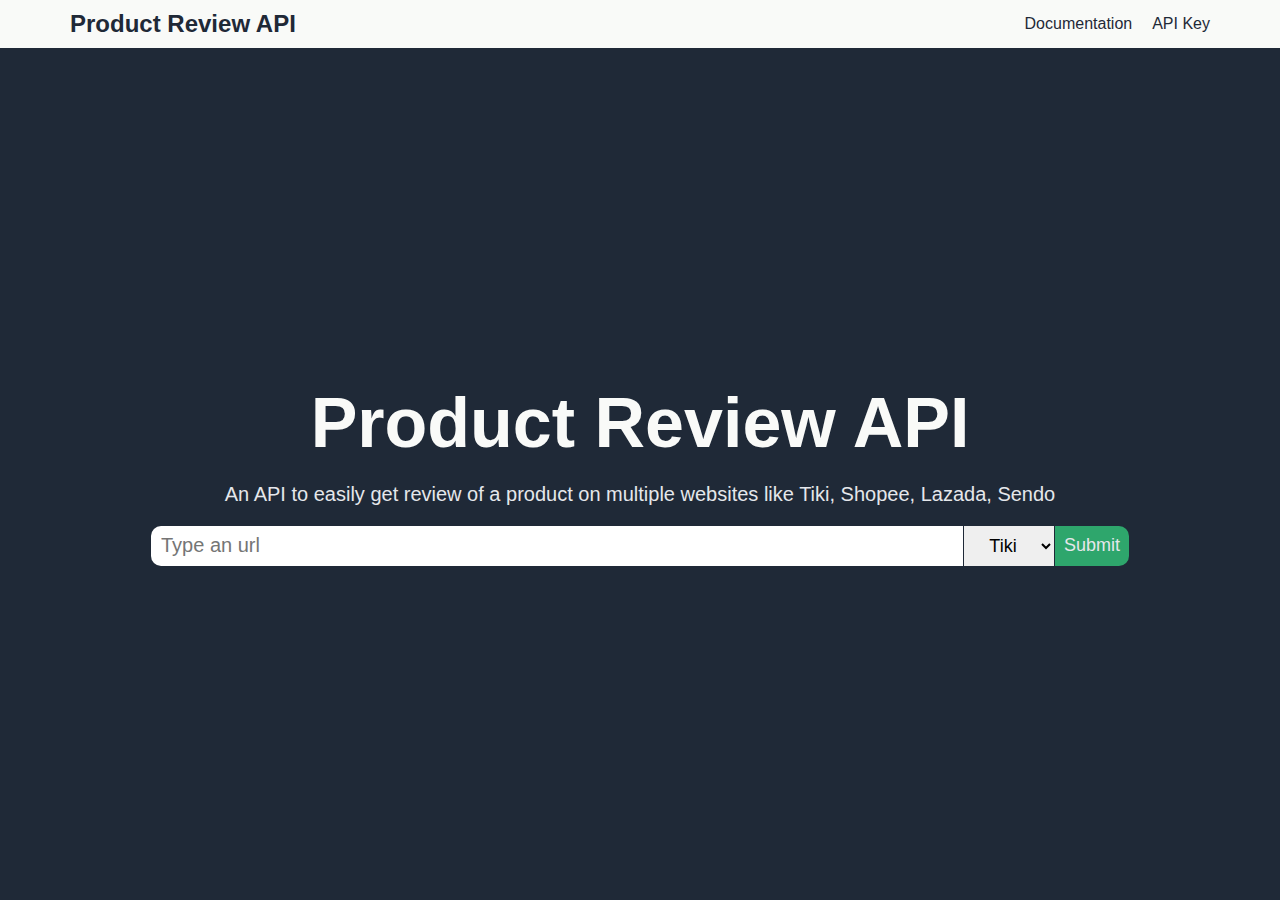
==== templates/index.html @ 45b90212 "Add select site field and submit button to search form" ====
<!DOCTYPE html>
<html lang="en">
<head>
  <meta charset="UTF-8">
  <meta http-equiv="X-UA-Compatible" content="IE=edge">
  <meta name="viewport" content="width=device-width, initial-scale=1.0">
  <title>Product Review API</title>
  <link rel="stylesheet" href="../static/style.css">
</head>
<body>
  <navbar>
    <div class="logo">Product Review API</div>
    <div class="links">
      <ul>
        <li><a href="#">Documentation</a></li>
        <li><a href="#">API Key</a></li>
      </ul>
    </div>
  </navbar>
  <div class="homepage">
    <h1>Product Review API</h1>
    <p>An API to easily get review of a product on multiple websites like Tiki, Shopee, Lazada, Sendo</p>
    <form id="search-form" action="/review" method="get">
      <div class="search-bar">
        <input placeholder="Type an url" name="url">
      </div>
      <div class="select-site">
        <select name="site">
          <option value="tiki">Tiki</option>
          <option value="sendo">Sendo</option>
          <option value="lazada">Lazada</option>
        </select>
      </div>
      <div class="submit-button">
        <input type="submit" value="Submit">
      </div>
    </form>
  </div>
  
</body>
</html>
---- static/style.css ----
body {
    margin: 0;
    height: 100vh;
    font-family: Roboto, sans-serif;
    display: flex;
    flex-direction: column;
}

navbar {
    background-color: #f9faf8;
    color: #1f2937;
    display: flex;
    align-items: center;
    justify-content: space-between;
    padding: 10px 20px;
    margin-bottom: 0;
    column-gap: 20px;
}

.logo {
    font-weight: bold;
    font-size: 24px;
    margin-left: 50px;
}

ul {
    margin-top: 0;
    margin-bottom: 0;
    margin-left: 0;
    margin-right: 50px;
    padding: 0;
    list-style: none;
    display: flex;
    column-gap: 20px;
    color: #e5e7eb;
}

li>a {
    color: #1f2937;
    text-decoration: none;
}

.homepage {
    display: flex;
    flex-direction: column;
    background-color: #1f2937;
    flex-grow: 1;
    justify-content: center;
    align-items: center;
}

h1 {
    color: #f9faf8;
    font-size: 70px;
    margin: 0;
}

p {
    color: #e5e7eb;
    margin-left: 50px;
    margin-right: 50px;
    font-size: 20px;
}

#search-form {
    display: flex;
    flex-direction: row;
}

.search-bar>input {
    box-sizing: content-box;
    width: 800px;
    height: 30px;
    font-size: 20px;
    padding-top: 5px;
    padding-bottom: 5px;
    padding-left: 10px;
    border: 2px;
    margin-right: 1px;
    border-top-left-radius: 10px;
    border-bottom-left-radius: 10px;
}

.select-site>select {
    box-sizing: content-box;
    width: 90px;
    height: 30px;
    font-size: 18px;
    padding-top: 5px;
    padding-bottom: 5px;
    border: 2px;
    margin-right: 1px;
    text-align: center;
}

.submit-button>input {
    box-sizing: content-box;
    width: 60px;
    height: 30px;
    font-size: 18px;
    padding-top: 5px;
    padding-bottom: 5px;
    padding-right: 7px;
    padding-left: 7px;
    border: 2px;
    background-color: #2ea66c;
    color: #e5e7eb;
    text-align: center;
    border: 2px;
    border-top-right-radius: 10px;
    border-bottom-right-radius: 10px;
}
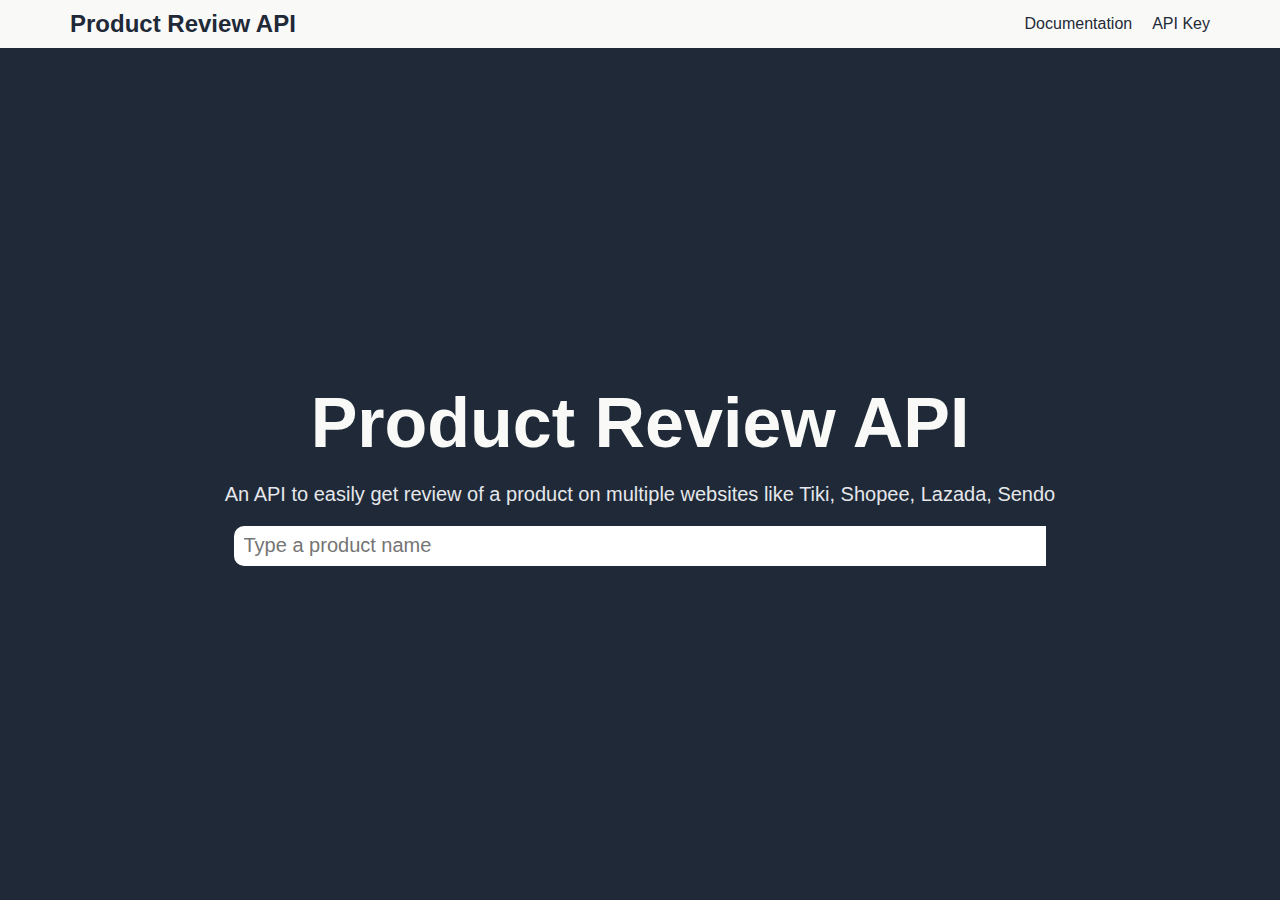
==== commit b3bf6e7e: "Scrape by product by name, change limiter to review count" ====
--- a/templates/index.html
+++ b/templates/index.html
@@ -20,22 +20,10 @@
   <div class="homepage">
     <h1>Product Review API</h1>
     <p>An API to easily get review of a product on multiple websites like Tiki, Shopee, Lazada, Sendo</p>
-    <form id="search-form" action="/review" method="get">
-      <div class="search-bar">
-        <input placeholder="Type an url" name="url">
-      </div>
-      <div class="select-site">
-        <select name="site">
-          <option value="tiki">Tiki</option>
-          <option value="sendo">Sendo</option>
-          <option value="lazada">Lazada</option>
-        </select>
-      </div>
-      <div class="submit-button">
-        <input type="submit" value="Submit">
-      </div>
-    </form>
+    <div class="search-bar">
+      <input placeholder="Type a product name">
+    </div>
   </div>
-  
+
 </body>
-</html>+</html>
--- a/static/style.css
+++ b/static/style.css
@@ -6,6 +6,7 @@
     flex-direction: column;
 }
 
+/* Navigation bar */
 navbar {
     background-color: #f9faf8;
     color: #1f2937;
@@ -35,11 +36,16 @@
     color: #e5e7eb;
 }
 
-li>a {
+a {
     color: #1f2937;
     text-decoration: none;
 }
 
+a:hover {
+    color: #1f2937;
+}
+
+/* Homepage */
 .homepage {
     display: flex;
     flex-direction: column;
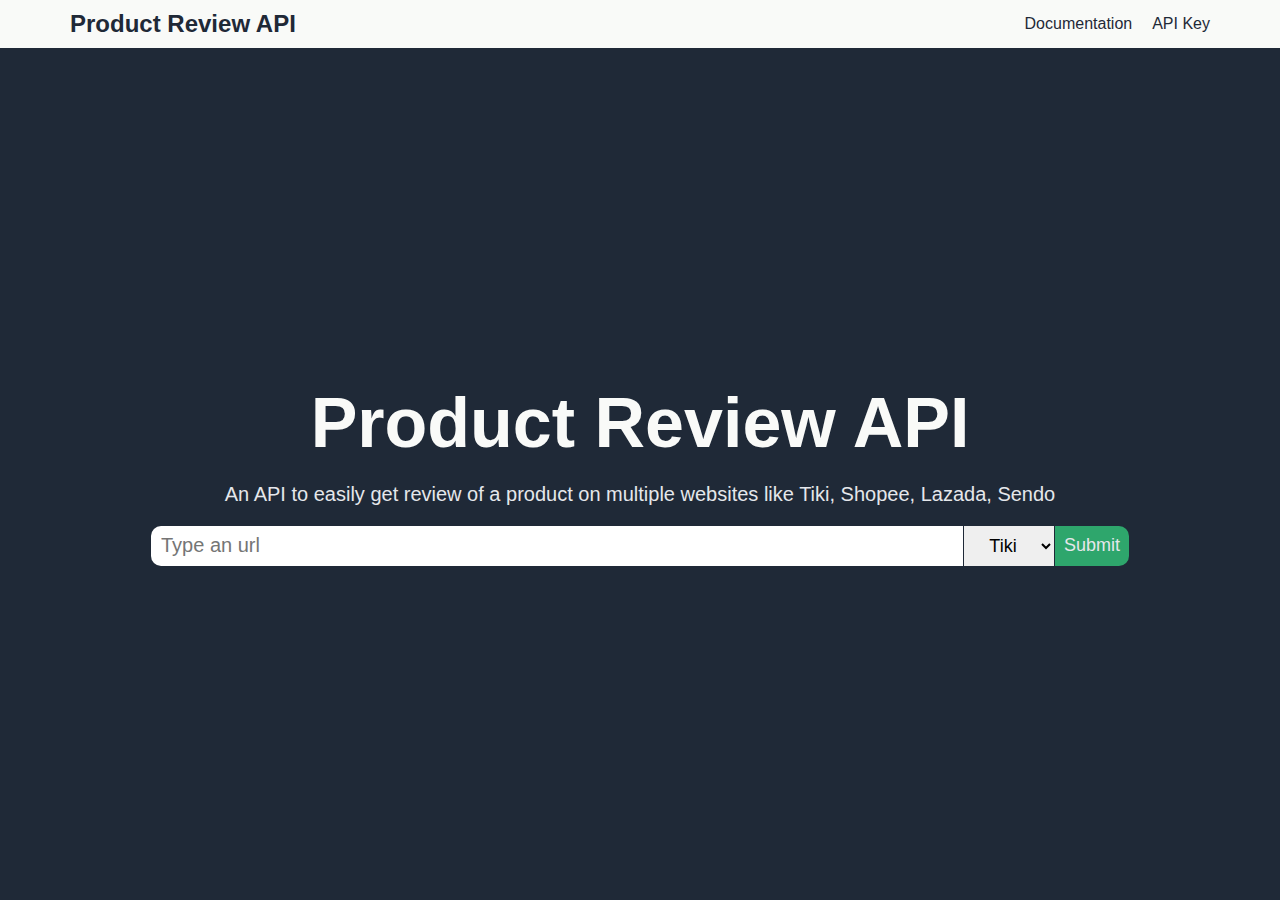
==== commit 64b98bd4: "Merge pull request #16 from scinerd68/scrape/lazada" ====
--- a/templates/index.html
+++ b/templates/index.html
@@ -5,11 +5,12 @@
   <meta http-equiv="X-UA-Compatible" content="IE=edge">
   <meta name="viewport" content="width=device-width, initial-scale=1.0">
   <title>Product Review API</title>
+  <link href="https://cdn.jsdelivr.net/npm/bootstrap@5.0.2/dist/css/bootstrap.min.css" rel="stylesheet" integrity="sha384-EVSTQN3/azprG1Anm3QDgpJLIm9Nao0Yz1ztcQTwFspd3yD65VohhpuuCOmLASjC" crossorigin="anonymous">
   <link rel="stylesheet" href="../static/style.css">
 </head>
 <body>
   <navbar>
-    <div class="logo">Product Review API</div>
+    <div class="logo"><a href="#">Product Review API</a></div>
     <div class="links">
       <ul>
         <li><a href="#">Documentation</a></li>
@@ -20,9 +21,21 @@
   <div class="homepage">
     <h1>Product Review API</h1>
     <p>An API to easily get review of a product on multiple websites like Tiki, Shopee, Lazada, Sendo</p>
-    <div class="search-bar">
-      <input placeholder="Type a product name">
-    </div>
+    <form id="search-form" action="/review" method="get">
+      <div class="search-bar">
+        <input placeholder="Type an url" name="url">
+      </div>
+      <div class="select-site">
+        <select name="site">
+          <option value="tiki">Tiki</option>
+          <option value="sendo">Sendo</option>
+          <option value="lazada">Lazada</option>
+        </select>
+      </div>
+      <div class="submit-button">
+        <input type="submit" value="Submit">
+      </div>
+    </form>
   </div>
 
 </body>
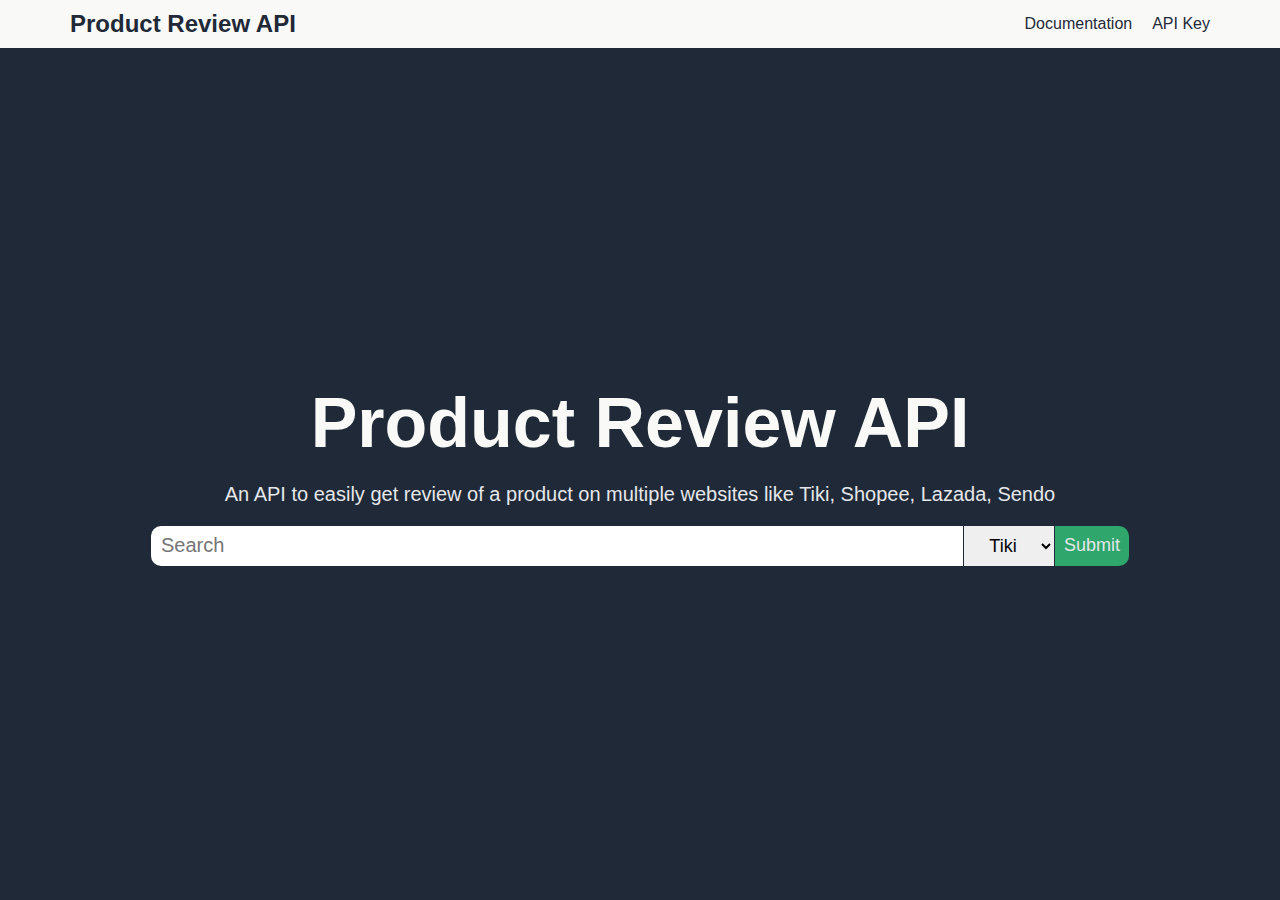
==== commit e13d6ca7: "Add scrape tiki, lazada by name Update doc to include product num args and get API key Update homepa" ====
--- a/templates/index.html
+++ b/templates/index.html
@@ -10,10 +10,10 @@
 </head>
 <body>
   <navbar>
-    <div class="logo"><a href="#">Product Review API</a></div>
+    <div class="logo"><a href="/">Product Review API</a></div>
     <div class="links">
       <ul>
-        <li><a href="#">Documentation</a></li>
+        <li><a href="/doc">Documentation</a></li>
         <li><a href="#">API Key</a></li>
       </ul>
     </div>
@@ -21,9 +21,9 @@
   <div class="homepage">
     <h1>Product Review API</h1>
     <p>An API to easily get review of a product on multiple websites like Tiki, Shopee, Lazada, Sendo</p>
-    <form id="search-form" action="/review" method="get">
+    <form id="search-form" action="/review/byname" method="get">
       <div class="search-bar">
-        <input placeholder="Type an url" name="url">
+        <input placeholder="Search" name="name">
       </div>
       <div class="select-site">
         <select name="site">
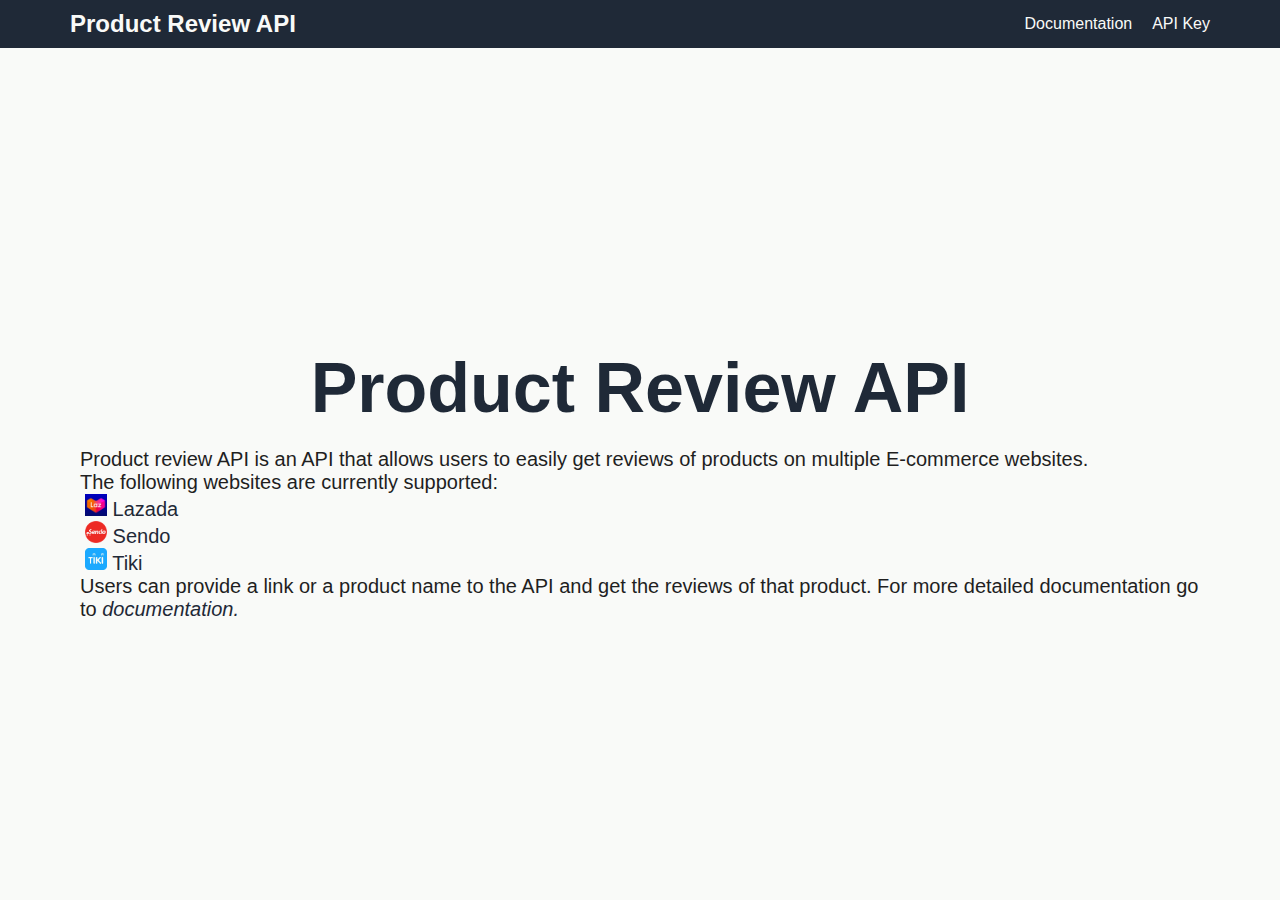
==== commit 89a74491: "Add description of API to homepage and remove search bar, change to post request api key doc and add" ====
--- a/templates/index.html
+++ b/templates/index.html
@@ -14,28 +14,20 @@
     <div class="links">
       <ul>
         <li><a href="/doc">Documentation</a></li>
-        <li><a href="#">API Key</a></li>
+        <li><a href="/api_key">API Key</a></li>
       </ul>
     </div>
   </navbar>
   <div class="homepage">
     <h1>Product Review API</h1>
-    <p>An API to easily get review of a product on multiple websites like Tiki, Shopee, Lazada, Sendo</p>
-    <form id="search-form" action="/review/byname" method="get">
-      <div class="search-bar">
-        <input placeholder="Search" name="name">
-      </div>
-      <div class="select-site">
-        <select name="site">
-          <option value="tiki">Tiki</option>
-          <option value="sendo">Sendo</option>
-          <option value="lazada">Lazada</option>
-        </select>
-      </div>
-      <div class="submit-button">
-        <input type="submit" value="Submit">
-      </div>
-    </form>
+    <div class="description">
+      <p>Product review API is an API that allows users to easily get reviews of products on multiple E-commerce websites.</p>
+      <p>The following websites are currently supported:</p>
+      <p><img src="../static/img/lazada.png" class="logo-site"> <a href="https://www.lazada.vn/" class="site-link" target="_blank">Lazada</a></p>
+      <p><img src="../static/img/sendo.png" class="logo-site"> <a href="https://www.sendo.vn/" class="site-link" target="_blank">Sendo</a></p>
+      <p><img src="../static/img/tiki.png" class="logo-site"> <a href="https://tiki.vn/" class="site-link" target="_blank">Tiki</a></p>
+      <p>Users can provide a link or a product name to the API and get the reviews of that product. For more detailed documentation go to <a href="/doc" id="doc-link">documentation.</a></p>
+    </div>
   </div>
 
 </body>
--- a/static/style.css
+++ b/static/style.css
@@ -8,8 +8,8 @@
 
 /* Navigation bar */
 navbar {
-    background-color: #f9faf8;
-    color: #1f2937;
+    background-color: #1f2937;
+    color: #f9faf8;
     display: flex;
     align-items: center;
     justify-content: space-between;
@@ -37,82 +37,65 @@
 }
 
 a {
-    color: #1f2937;
+    color: #f9faf8;
     text-decoration: none;
 }
 
 a:hover {
-    color: #1f2937;
+    color: #f9faf8;
 }
 
 /* Homepage */
 .homepage {
     display: flex;
     flex-direction: column;
-    background-color: #1f2937;
+    background-color: #f9faf8;
     flex-grow: 1;
     justify-content: center;
-    align-items: center;
+    /* align-items: center; */
 }
 
 h1 {
-    color: #f9faf8;
+    color: #1f2937;
     font-size: 70px;
+    font-weight: 600;
+    margin: 20px auto;
+}
+
+.description {
+    margin-left: 80px;
+    margin-right: 80px;
+    color: #1f1f1f;
+    font-size: 20px;
+}
+
+p {
     margin: 0;
 }
 
-p {
-    color: #e5e7eb;
-    margin-left: 50px;
-    margin-right: 50px;
+.logo-site {
+    height: 22px;
+    width: 22px;
+    margin-left: 5px;
+}
+
+#doc-link {
+    color: #1f2937;
+    font-size: 20px;
+    font-style: italic;
+}
+
+#doc-link:hover {
+    text-decoration: underline;
+}
+
+.site-link {
+    color: #1f2937;
     font-size: 20px;
 }
 
-#search-form {
-    display: flex;
-    flex-direction: row;
+.site-link:hover {
+    color: #1f2937;
+    text-decoration: underline;
 }
 
-.search-bar>input {
-    box-sizing: content-box;
-    width: 800px;
-    height: 30px;
-    font-size: 20px;
-    padding-top: 5px;
-    padding-bottom: 5px;
-    padding-left: 10px;
-    border: 2px;
-    margin-right: 1px;
-    border-top-left-radius: 10px;
-    border-bottom-left-radius: 10px;
-}
-
-.select-site>select {
-    box-sizing: content-box;
-    width: 90px;
-    height: 30px;
-    font-size: 18px;
-    padding-top: 5px;
-    padding-bottom: 5px;
-    border: 2px;
-    margin-right: 1px;
-    text-align: center;
-}
-
-.submit-button>input {
-    box-sizing: content-box;
-    width: 60px;
-    height: 30px;
-    font-size: 18px;
-    padding-top: 5px;
-    padding-bottom: 5px;
-    padding-right: 7px;
-    padding-left: 7px;
-    border: 2px;
-    background-color: #2ea66c;
-    color: #e5e7eb;
-    text-align: center;
-    border: 2px;
-    border-top-right-radius: 10px;
-    border-bottom-right-radius: 10px;
-}